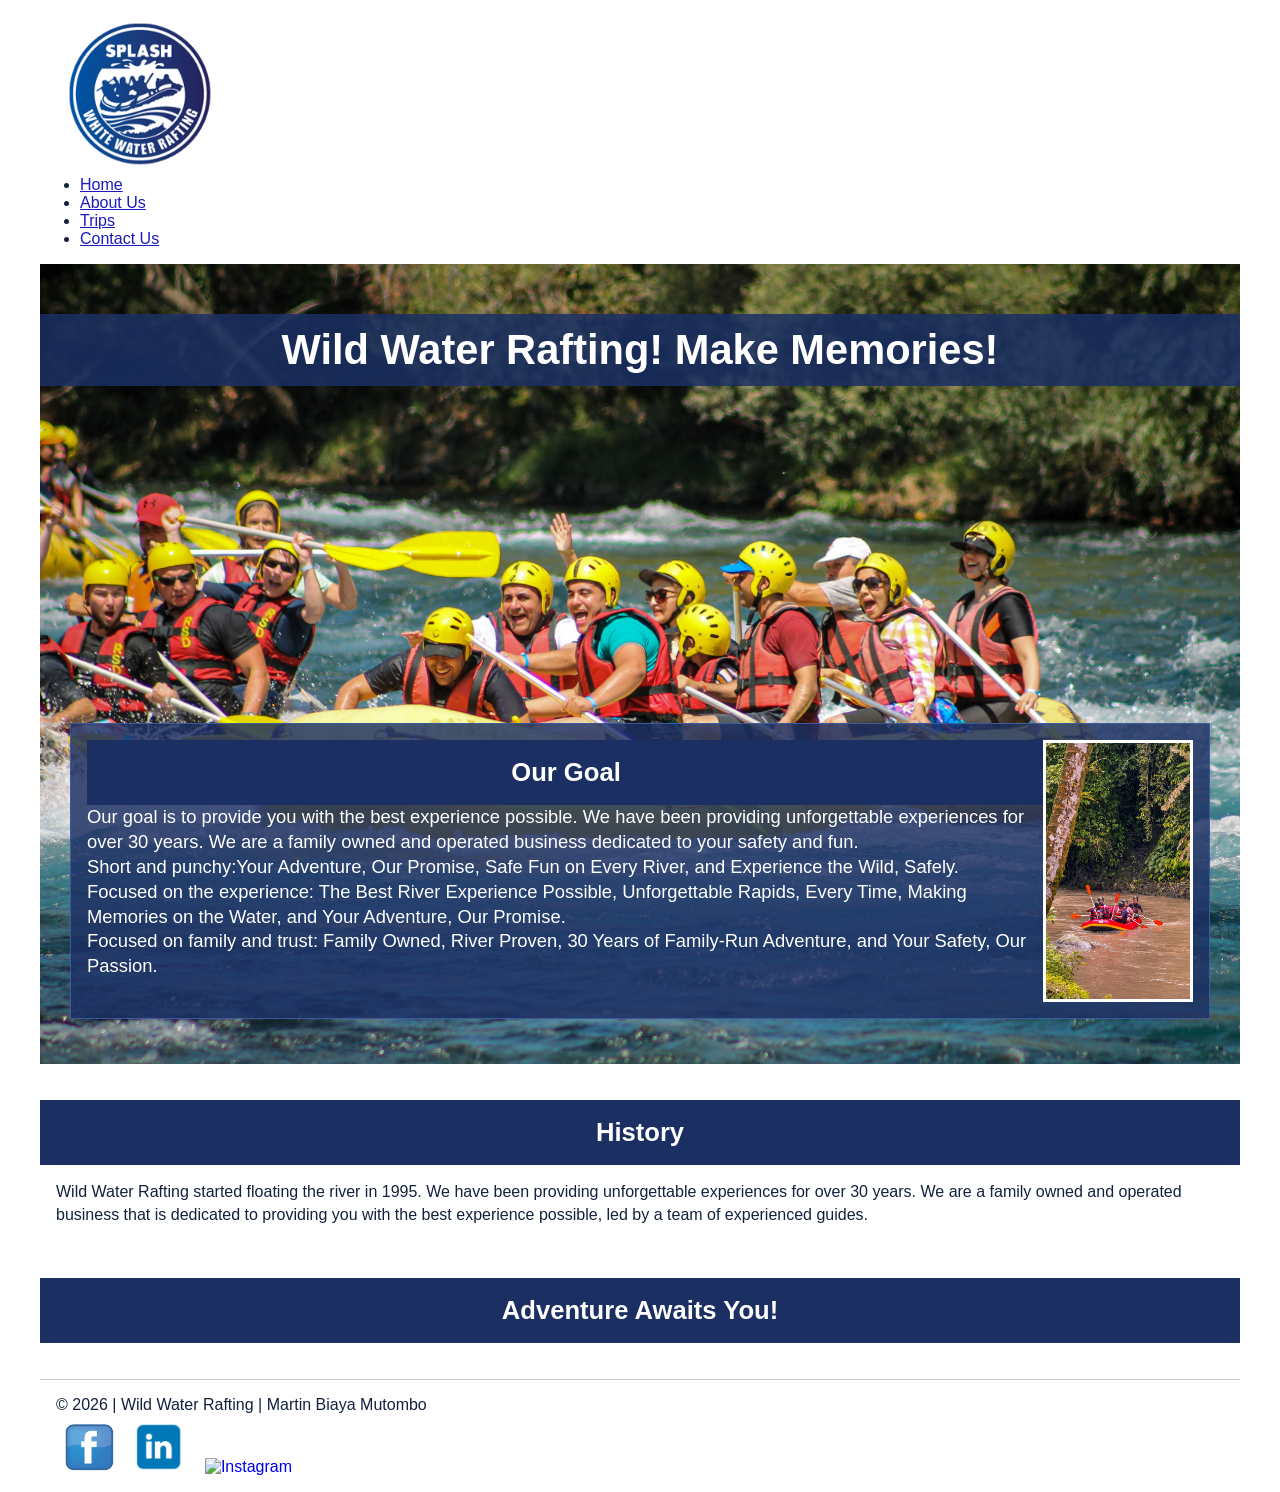
==== wwr/about.html @ 16546e91 "Update hero and happy images in About Us page for consistency" ====
<!DOCTYPE html>
<html lang="en">
<head>
  <meta charset="UTF-8">
  <meta name="viewport" content="width=device-width, initial-scale=1.0">
  <title>About Us | Wild Water Rafting</title>
  <meta name="description" content="Discover Wild Water Rafting: our story, our mission, and the thrilling river adventures that await you.">
  <meta name="author" content="Martin Biaya Mutombo">
  <link rel="stylesheet" href="styles/rafting.css">
</head>
<body>
  <header>
    <img src="images/logo.png" alt="Wild Water Rafting logo">
    <nav>
      <ul>
        <li><a href="index.html">Home</a></li>
        <li><a href="about.html">About Us</a></li>
        <li><a href="trips.html">Trips</a></li>
        <li><a href="contact.html">Contact Us</a></li>
      </ul>
    </nav>
  </header>

  <main>
    <div class="hero">
      <img src="images/hero.jpg" alt="Rafters paddling through white water rapids on a sunny day" width="125">
      <h1>Wild Water Rafting! Make Memories!</h1>
      <article>
        <img src="images/happy.jpg" alt="Smiling rafter after a trip" width="125">
        <h2>Our Goal</h2>
          <p>Our goal is to provide you with the best experience possible. We have been providing unforgettable experiences for over 30 years. We are a family owned and operated business dedicated to your safety and fun.</p>
          <p>Short and punchy:Your Adventure, Our Promise, Safe Fun on Every River, and Experience the Wild, Safely.</p>
          <p>Focused on the experience: The Best River Experience Possible, Unforgettable Rapids, Every Time, Making Memories on the Water, and Your Adventure, Our Promise.</p>
          <p>Focused on family and trust: Family Owned, River Proven, 30 Years of Family-Run Adventure, and Your Safety, Our Passion.</p>   
      </article>
    </div>

    <section>
      <h2>History</h2>
      <p>Wild Water Rafting started floating the river in 1995. We have been providing unforgettable experiences for over 30 years. We are a family owned and operated business that is dedicated to providing you with the best experience possible, led by a team of experienced guides.</p>
    </section>

    <section>
      <h2>Adventure Awaits You!</h2>
    </section>
  </main>

  <footer>
    <p>&copy; 2026 | Wild Water Rafting | Martin Biaya Mutombo</p>
    <nav class="socialmedia">
      <a href="https://www.facebook.com/"><img src="images/facebook.png" alt="Facebook"></a>
      <a href="https://www.linkedin.com/"><img src="images/linkedin.png" alt="LinkedIn"></a>
      <a href="https://www.instagram.com/"><img src="images/instagram.png" alt="Instagram"></a>
    </nav>
  </footer>
</body>
</html>
---- wwr/styles/rafting.css ----
:root {
  --primary-color: #1b2f63;   /* deep navy */
  --secondary-color: #3a5a9b; /* lighter navy */
  --accent1-color: #14213d;   /* near-black blue */
  --accent2-color: #ffffff;   /* white */
  --heading-font: "Arial Narrow", "Helvetica Neue", Arial, sans-serif;
  --body-font: Arial, Helvetica, sans-serif;
}

* {
  margin: 0;
  padding: 0;
  box-sizing: border-box;
}

body {
  font-family: var(--body-font);
  color: var(--accent1-color);
}

header, main, footer {
  max-width: 1200px;
  margin: 0 auto;
}

/* Header */
header img {
  display: block;
  width: 160px;
  height: auto;
  margin: 10px 0 6px 16px;
}

header nav ul {
  padding-left: 40px;
  margin-bottom: 16px;
}

header nav a {
  color: #1a1abf;
}

/* Hero with overlays */
.hero {
  position: relative;
}

.hero img {
  display: block;
  width: 100%;
  height: auto;
}

h1 {
  position: absolute;
  top: 50px;
  width: 100%;
  padding: 12px;
  text-align: center;
  font-family: var(--heading-font);
  font-size: 2.6rem;
  background-color: rgba(27, 47, 99, 0.85);
  color: var(--accent2-color);
}

.hero article {
  position: absolute;
  bottom: 45px;
  left: 30px;
  right: 30px;
  padding: 16px;
  overflow: auto;
  background-color: rgba(27, 47, 99, 0.82);
  border: 1px solid var(--secondary-color);
  color: var(--accent2-color);
}

.hero article p {
  font-size: 1.15rem;
  line-height: 1.35;
  max-width: 85%;
}

.hero article img {
  float: right;
  width: 150px;
  margin-left: 16px;
  border: 3px solid var(--accent2-color);
}

/* Sections */
section {
  margin-top: 36px;
}

h2 {
  padding: 18px;
  text-align: center;
  font-family: var(--heading-font);
  font-size: 1.6rem;
  background-color: var(--primary-color);
  color: var(--accent2-color);
}

section p {
  padding: 16px;
  line-height: 1.4;
}

/* Footer */
footer {
  margin-top: 36px;
  padding: 16px;
  border-top: 1px solid #ccc;
}

.socialmedia a {
  text-decoration: none;
}

.socialmedia img {
  width: 50px;
  height: 50px;
  margin: 8px 8px 0 8px;
}
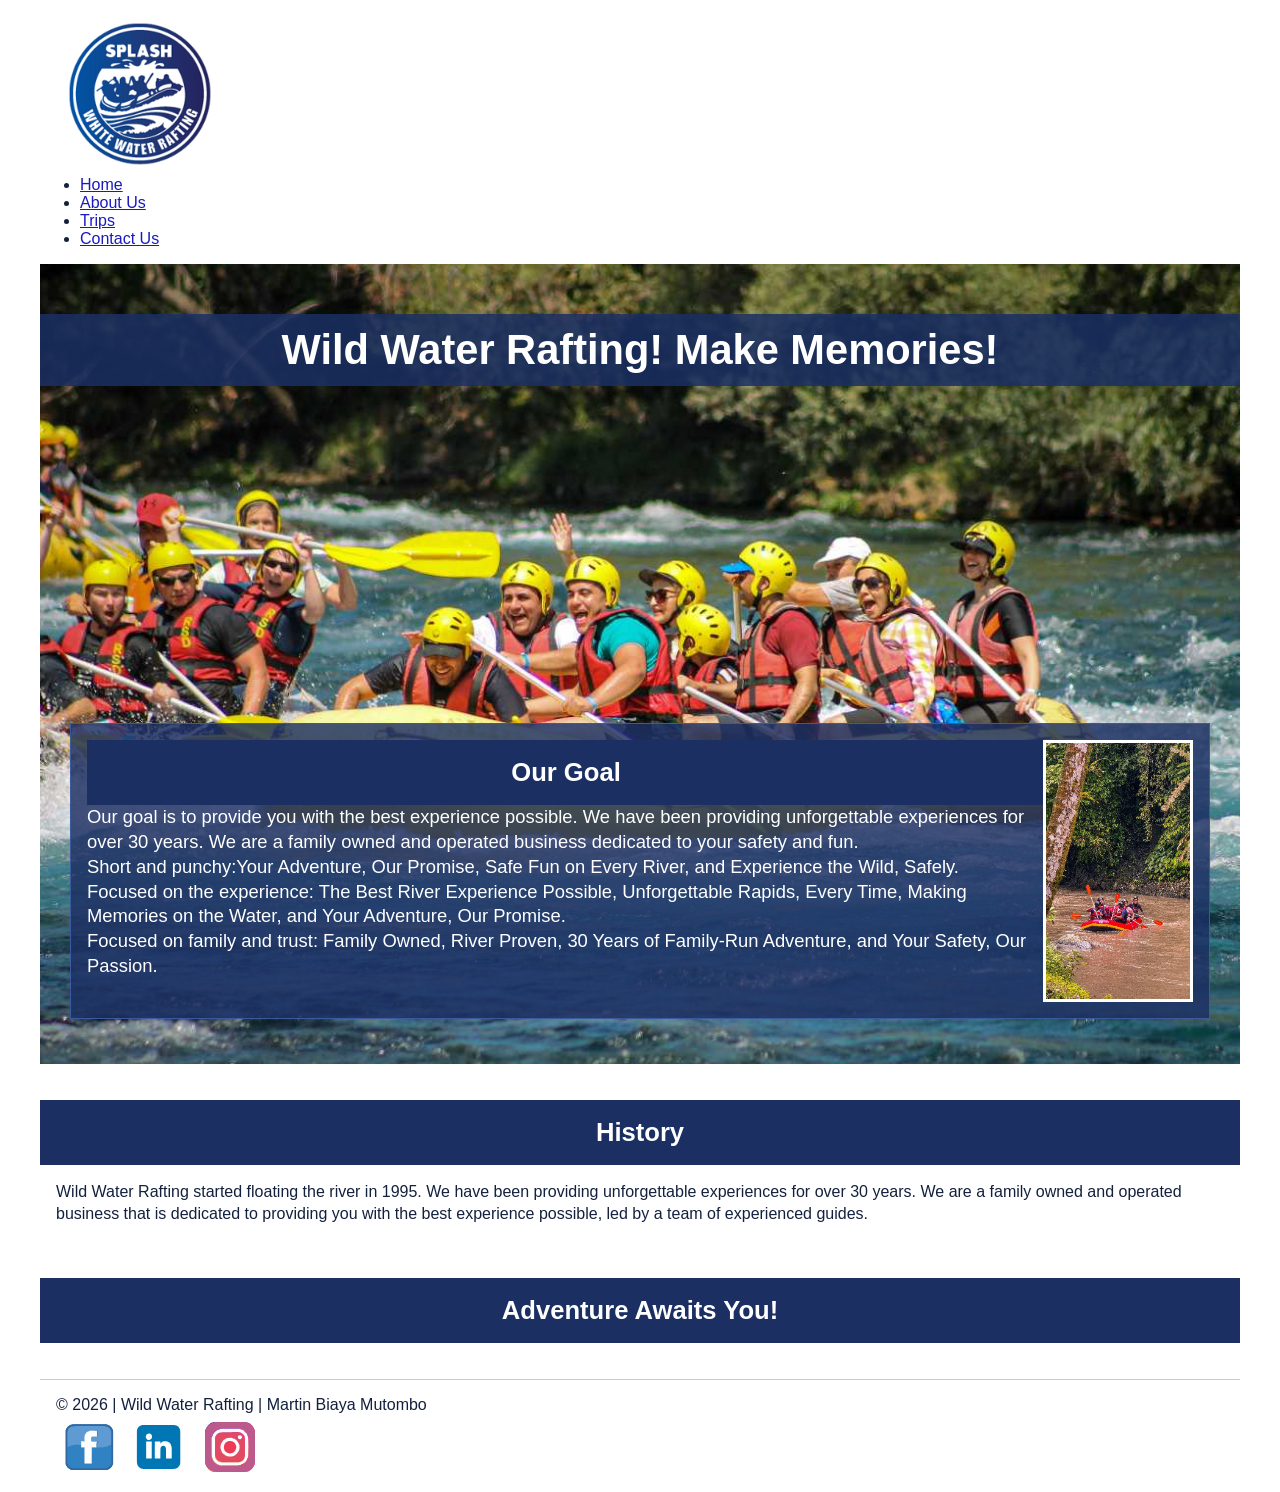
==== commit 52330f61: "Update social media icons to use SVG format for improved scalability" ====
--- a/wwr/about.html
+++ b/wwr/about.html
@@ -23,10 +23,10 @@
 
   <main>
     <div class="hero">
-      <img src="images/hero.jpg" alt="Rafters paddling through white water rapids on a sunny day" width="125">
+      <img src="images/hero.jpg" alt="Rafters paddling through white water rapids" width="1200" height="794">
       <h1>Wild Water Rafting! Make Memories!</h1>
       <article>
-        <img src="images/happy.jpg" alt="Smiling rafter after a trip" width="125">
+        <img src="images/happy.jpg" alt="Smiling rafter after a trip" width="1200" height="794">
         <h2>Our Goal</h2>
           <p>Our goal is to provide you with the best experience possible. We have been providing unforgettable experiences for over 30 years. We are a family owned and operated business dedicated to your safety and fun.</p>
           <p>Short and punchy:Your Adventure, Our Promise, Safe Fun on Every River, and Experience the Wild, Safely.</p>
@@ -48,9 +48,9 @@
   <footer>
     <p>&copy; 2026 | Wild Water Rafting | Martin Biaya Mutombo</p>
     <nav class="socialmedia">
-      <a href="https://www.facebook.com/"><img src="images/facebook.png" alt="Facebook"></a>
-      <a href="https://www.linkedin.com/"><img src="images/linkedin.png" alt="LinkedIn"></a>
-      <a href="https://www.instagram.com/"><img src="images/instagram.png" alt="Instagram"></a>
+      <a href="https://www.facebook.com/"><img src="images/facebook.svg" alt="Facebook"></a>
+      <a href="https://www.linkedin.com/"><img src="images/linkedin.svg" alt="LinkedIn"></a>
+      <a href="https://www.instagram.com/"><img src="images/instagram.svg" alt="Instagram"></a>
     </nav>
   </footer>
 </body>
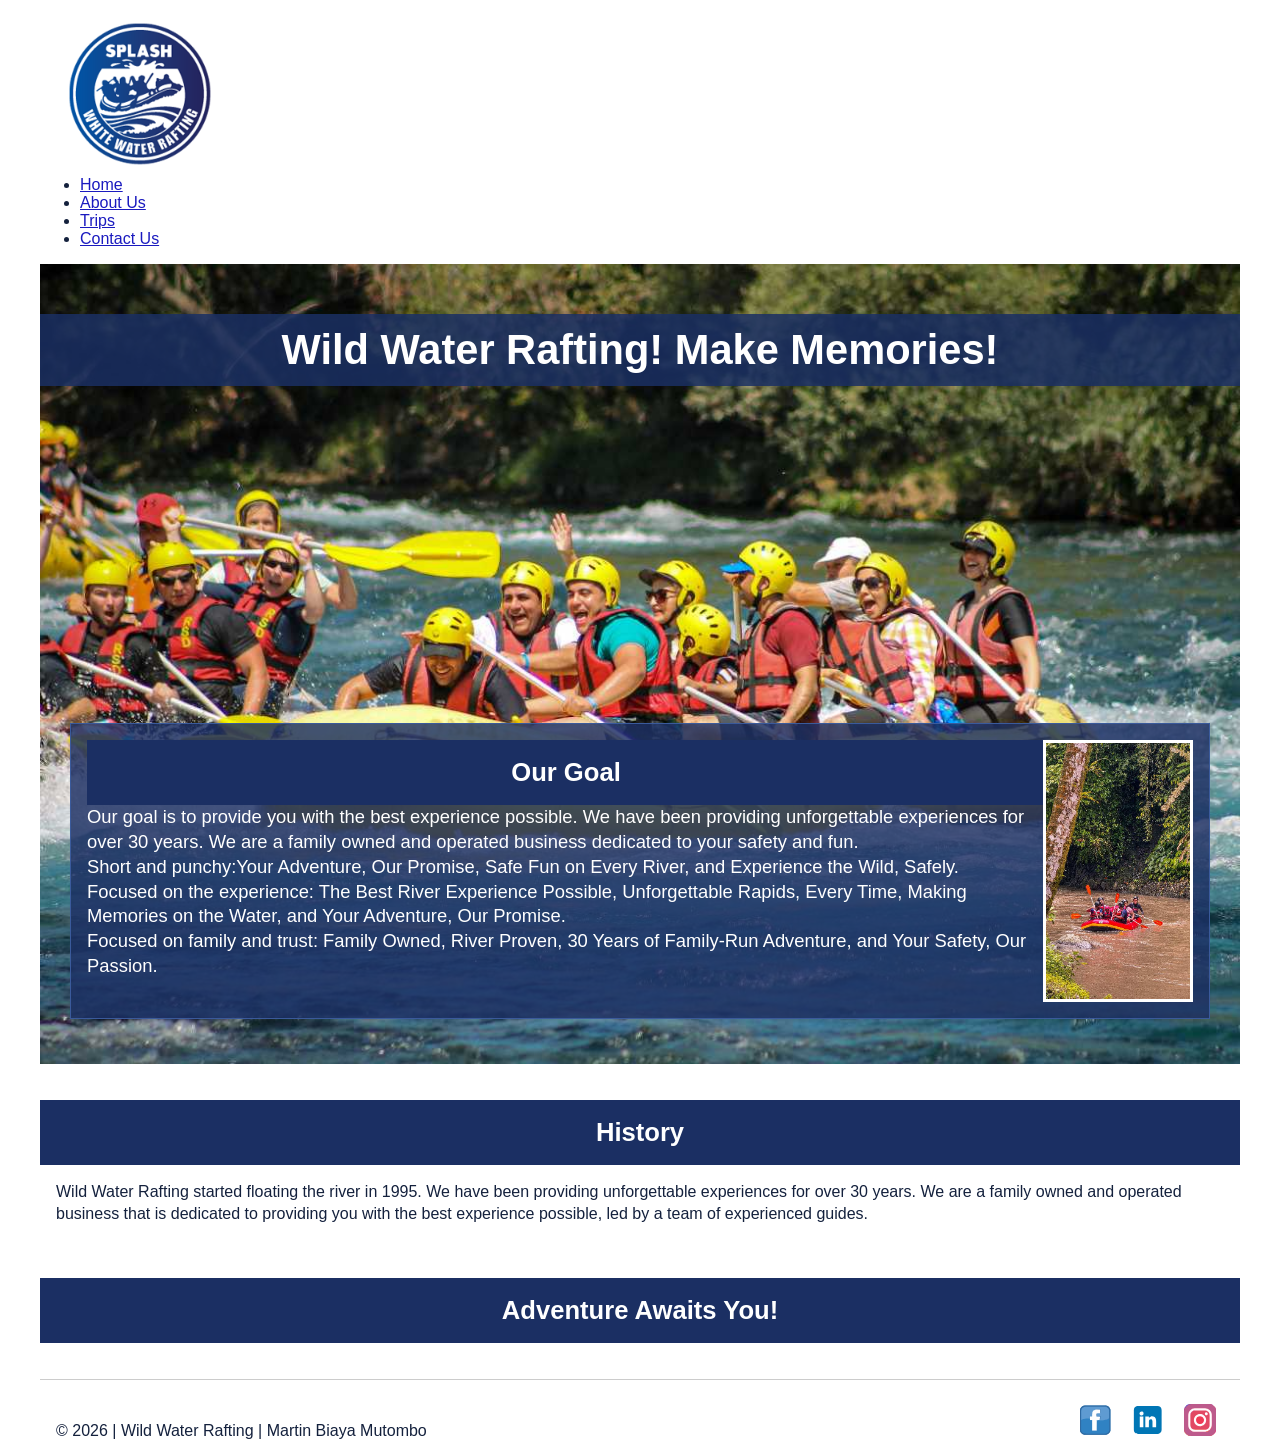
==== commit ca0ce11c: "Update "Our Goal" section for clarity and emphasis on safety and experience" ====
--- a/wwr/about.html
+++ b/wwr/about.html
@@ -27,7 +27,7 @@
       <h1>Wild Water Rafting! Make Memories!</h1>
       <article>
         <img src="images/happy.jpg" alt="Smiling rafter after a trip" width="1200" height="794">
-        <h2>Our Goal</h2>
+          <h2>Our Goal</h2>
           <p>Our goal is to provide you with the best experience possible. We have been providing unforgettable experiences for over 30 years. We are a family owned and operated business dedicated to your safety and fun.</p>
           <p>Short and punchy:Your Adventure, Our Promise, Safe Fun on Every River, and Experience the Wild, Safely.</p>
           <p>Focused on the experience: The Best River Experience Possible, Unforgettable Rapids, Every Time, Making Memories on the Water, and Your Adventure, Our Promise.</p>
--- a/wwr/styles/rafting.css
+++ b/wwr/styles/rafting.css
@@ -114,12 +114,18 @@
   border-top: 1px solid #ccc;
 }
 
+footer {
+  display: flex;
+  justify-content: space-between;  /* copyright left, icons right */
+  align-items: flex-end;           /* icons sit at the bottom */
+}
+
 .socialmedia a {
   text-decoration: none;
 }
 
 .socialmedia img {
-  width: 50px;
-  height: 50px;
+  width: 32px;
+  height: 32px;
   margin: 8px 8px 0 8px;
 }
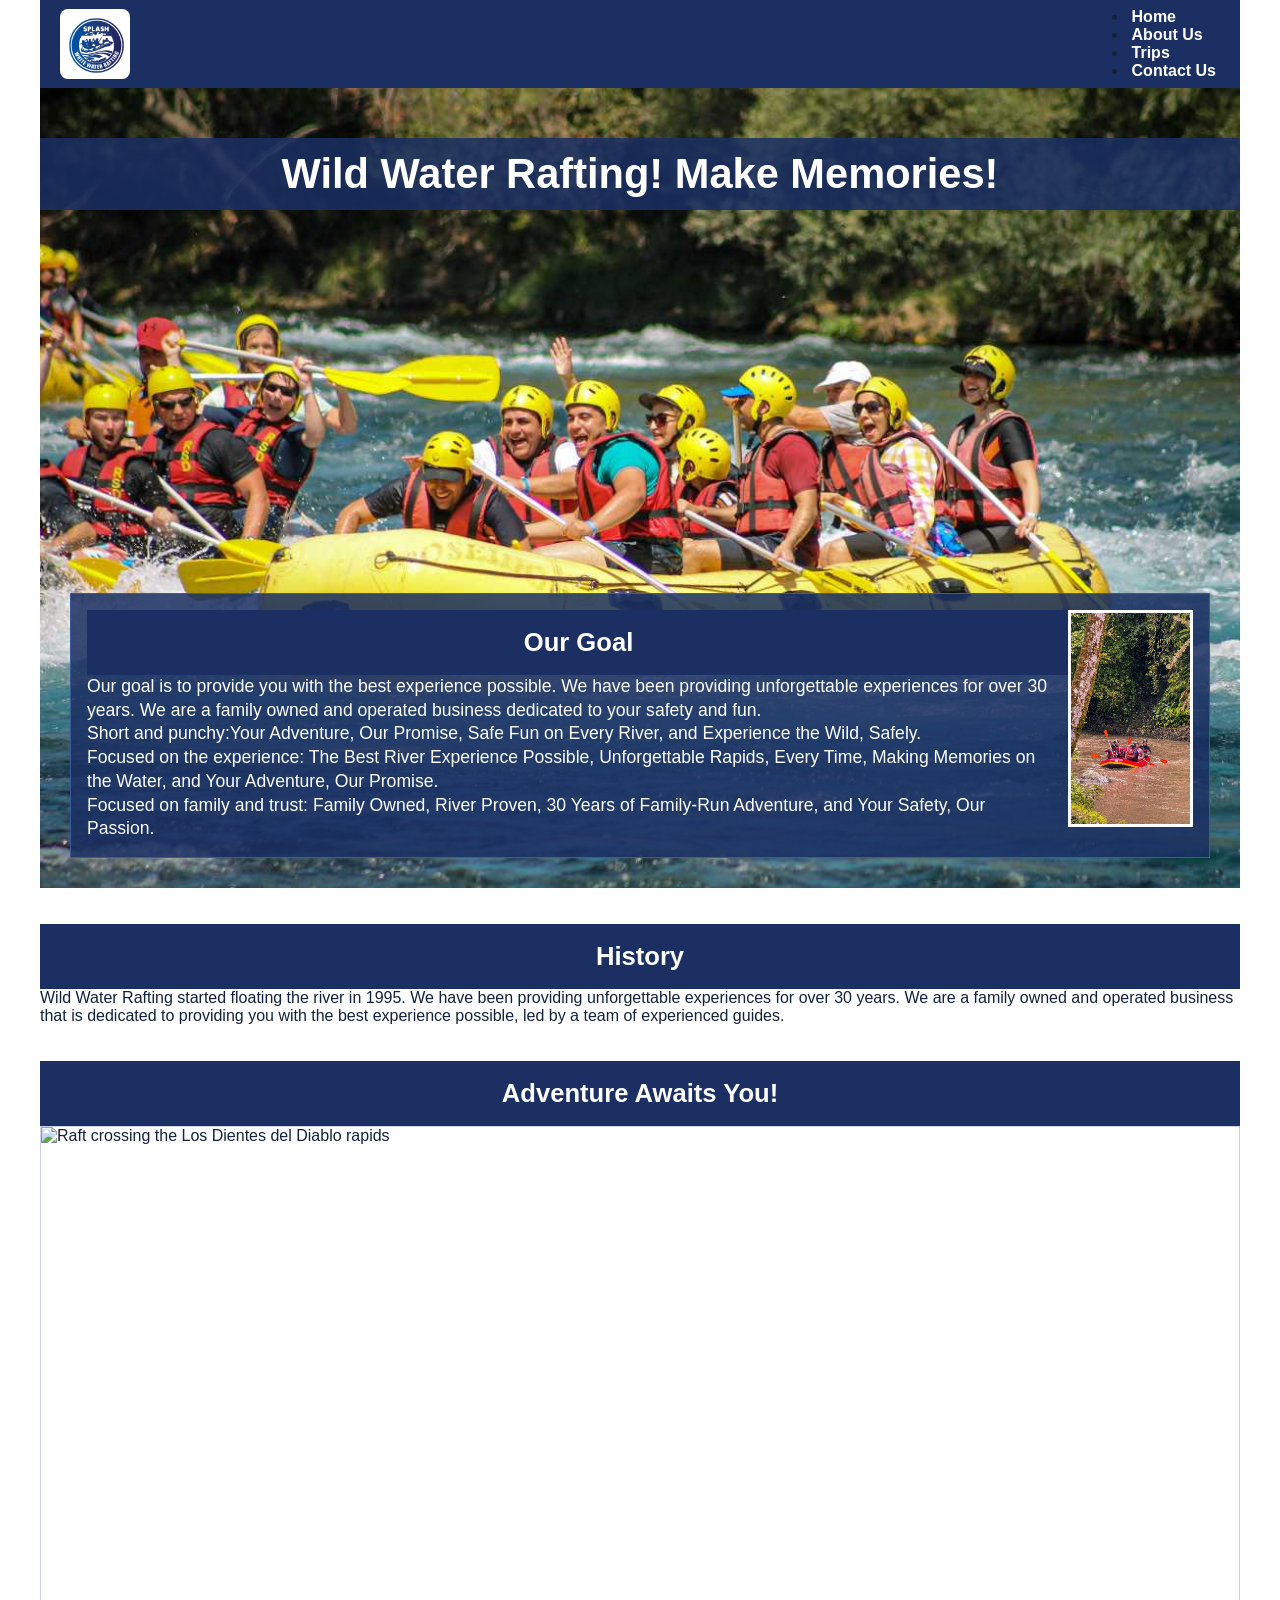
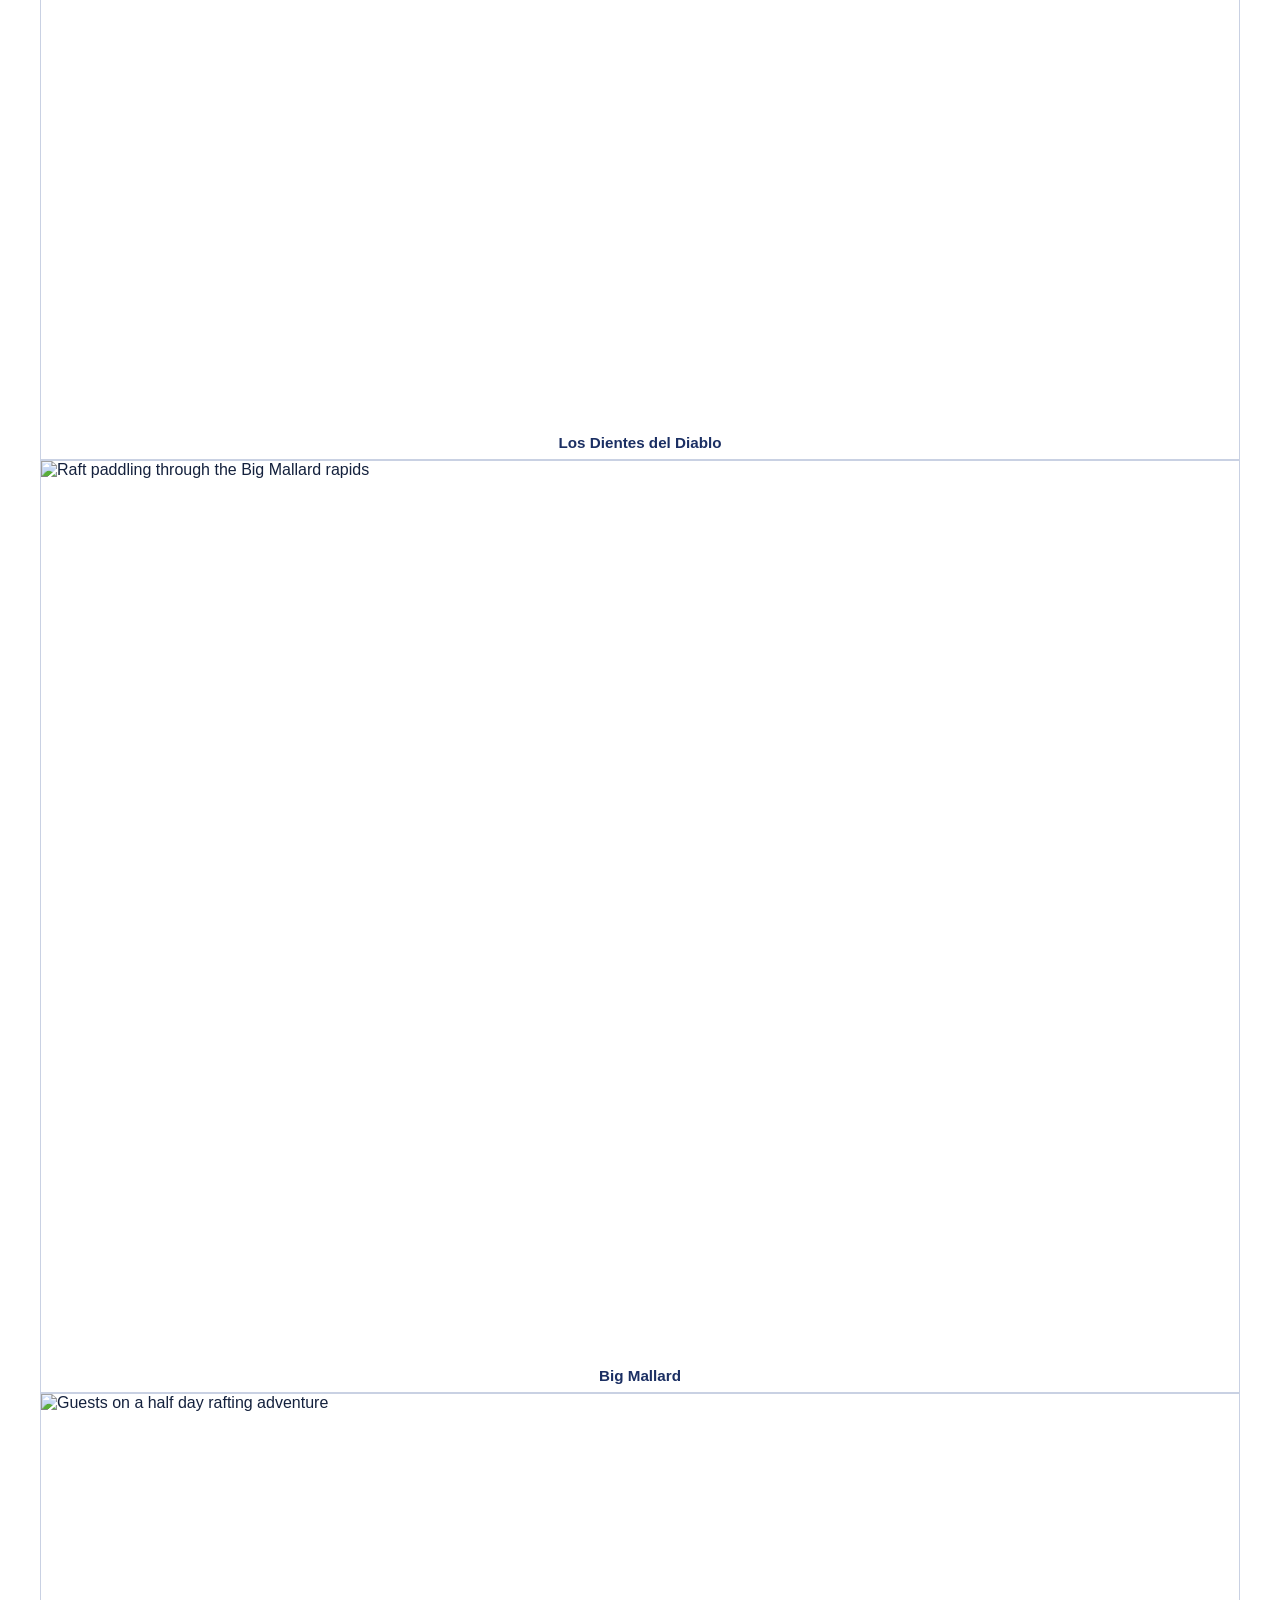
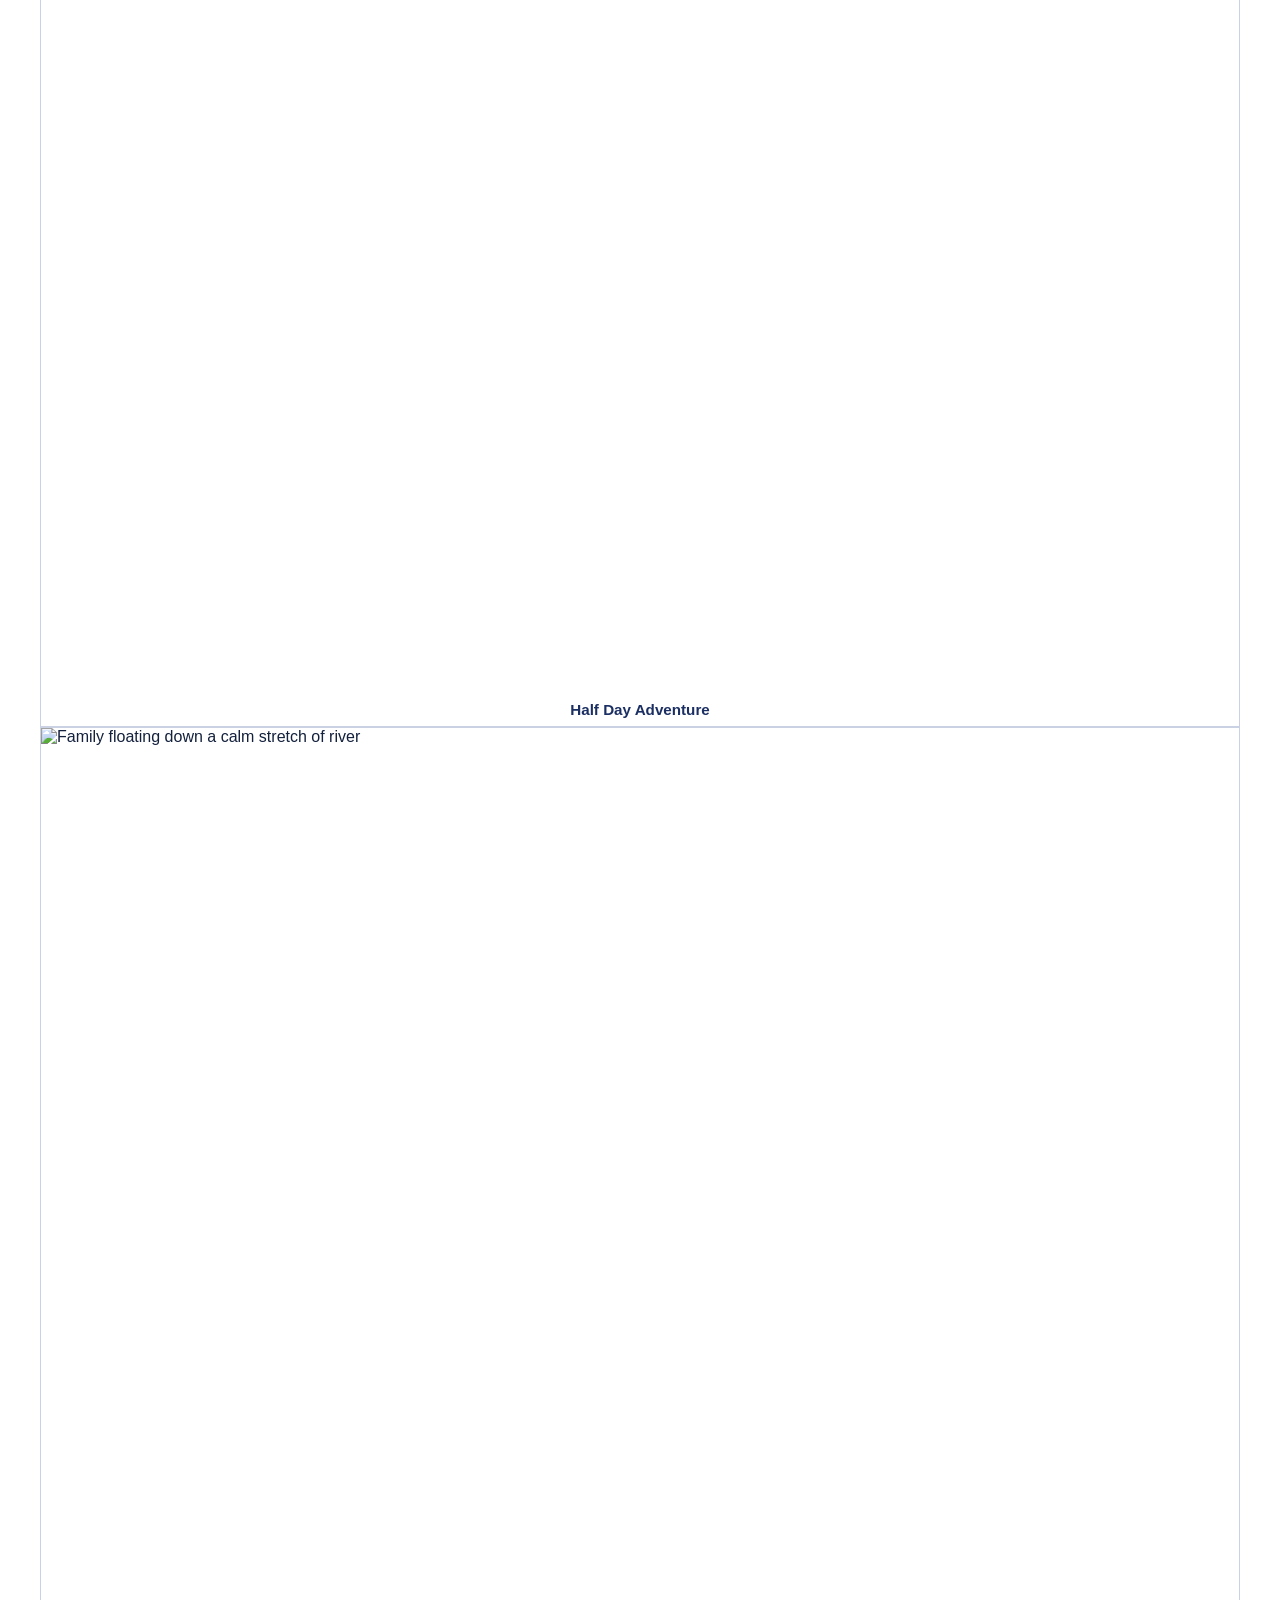
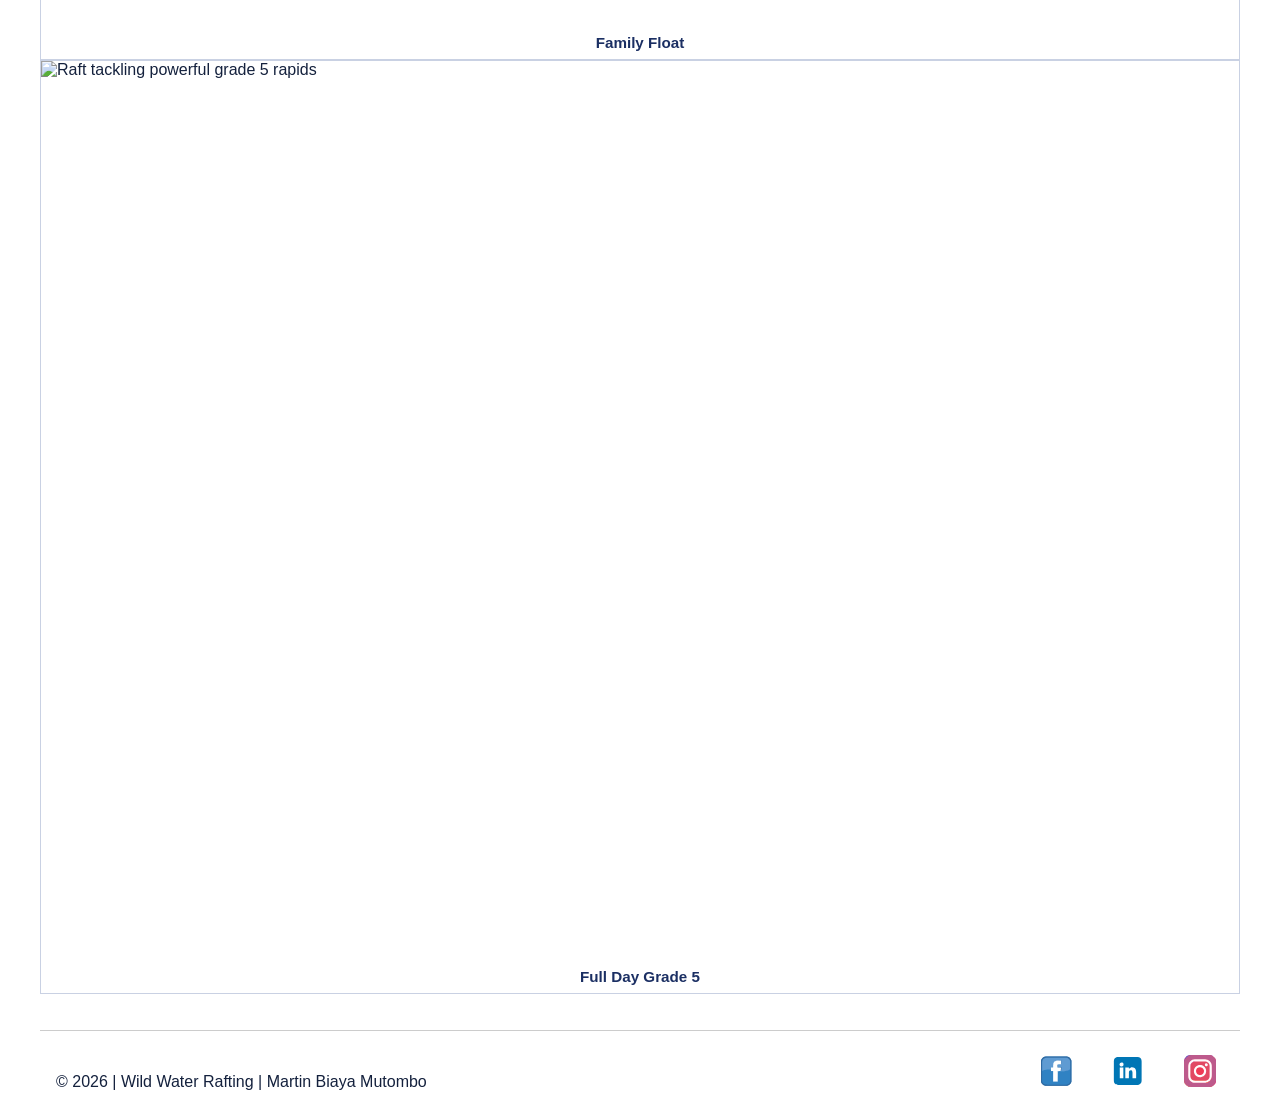
==== commit c21b4118: "Add adventure images with captions to enhance the "Adventure Awaits You!" section" ====
--- a/wwr/about.html
+++ b/wwr/about.html
@@ -42,6 +42,26 @@
 
     <section>
       <h2>Adventure Awaits You!</h2>
+      <figure>
+        <img src="images/adventure1.jpg" alt="Raft crossing the Los Dientes del Diablo rapids">
+        <figcaption>Los Dientes del Diablo</figcaption>
+      </figure>
+      <figure>
+        <img src="images/adventure2.jpg" alt="Raft paddling through the Big Mallard rapids">
+        <figcaption>Big Mallard</figcaption>
+      </figure>
+      <figure>
+        <img src="images/adventure3.jpg" alt="Guests on a half day rafting adventure">
+        <figcaption>Half Day Adventure</figcaption>
+      </figure>
+      <figure>
+        <img src="images/adventure4.jpg" alt="Family floating down a calm stretch of river">
+        <figcaption>Family Float</figcaption>
+      </figure>
+      <figure>
+        <img src="images/adventure5.jpg" alt="Raft tackling powerful grade 5 rapids">
+        <figcaption>Full Day Grade 5</figcaption>
+      </figure>
     </section>
   </main>
 
--- a/wwr/styles/rafting.css
+++ b/wwr/styles/rafting.css
@@ -3,6 +3,7 @@
   --secondary-color: #3a5a9b; /* lighter navy */
   --accent1-color: #14213d;   /* near-black blue */
   --accent2-color: #ffffff;   /* white */
+  --highlight-color: #e9c46a; /* golden yellow */
   --heading-font: "Arial Narrow", "Helvetica Neue", Arial, sans-serif;
   --body-font: Arial, Helvetica, sans-serif;
 }
@@ -23,21 +24,42 @@
   margin: 0 auto;
 }
 
-/* Header */
+/* Header: grid for logo + nav, flex inside the nav */
+header {
+  display: grid;
+  grid-template-columns: auto 1fr;
+  align-items: center;
+  gap: 16px;
+  padding: 8px 20px;
+  background-color: var(--primary-color);
+}
+
 header img {
   display: block;
-  width: 160px;
-  height: auto;
-  margin: 10px 0 6px 16px;
+  height: 70px;
+  width: auto;
+  background-color: var(--accent2-color);
+  border-radius: 8px;
+  padding: 4px;
 }
 
-header nav ul {
-  padding-left: 40px;
-  margin-bottom: 16px;
+nav {
+  display: flex;
+  justify-content: flex-end;
+  gap: 8px 24px;
 }
 
 header nav a {
-  color: #1a1abf;
+  color: var(--accent2-color);
+  text-decoration: none;
+  font-weight: bold;
+  padding: 8px 4px;
+  border-bottom: 3px solid transparent;
+}
+
+header nav a:hover,
+header nav a:focus-visible {
+  border-bottom-color: var(--highlight-color);
 }
 
 /* Hero with overlays */
@@ -65,25 +87,24 @@
 
 .hero article {
   position: absolute;
-  bottom: 45px;
+  bottom: 30px;
   left: 30px;
   right: 30px;
   padding: 16px;
   overflow: auto;
-  background-color: rgba(27, 47, 99, 0.82);
+  background-color: rgba(27, 47, 99, 0.85);
   border: 1px solid var(--secondary-color);
   color: var(--accent2-color);
 }
 
 .hero article p {
-  font-size: 1.15rem;
+  font-size: 1.1rem;
   line-height: 1.35;
-  max-width: 85%;
 }
 
 .hero article img {
   float: right;
-  width: 150px;
+  width: 125px;
   margin-left: 16px;
   border: 3px solid var(--accent2-color);
 }
@@ -102,9 +123,42 @@
   color: var(--accent2-color);
 }
 
-section p {
+/* History: heading bar, then text in two columns */
+.history p {
   padding: 16px;
-  line-height: 1.4;
+  line-height: 1.5;
+  column-count: 2;
+  column-gap: 32px;
+}
+
+/* Adventure: five figures across the section (grid) */
+.adventure {
+  display: grid;
+  grid-template-columns: repeat(5, 1fr);
+  gap: 12px;
+}
+
+.adventure h2 {
+  grid-column: 1 / -1;
+}
+
+figure {
+  border: 1px solid #c9d1e3;
+}
+
+figure img {
+  display: block;
+  width: 100%;
+  aspect-ratio: 4 / 3;
+  object-fit: cover;
+}
+
+figcaption {
+  padding: 8px;
+  text-align: center;
+  font-weight: bold;
+  font-size: 0.95rem;
+  color: var(--primary-color);
 }
 
 /* Footer */
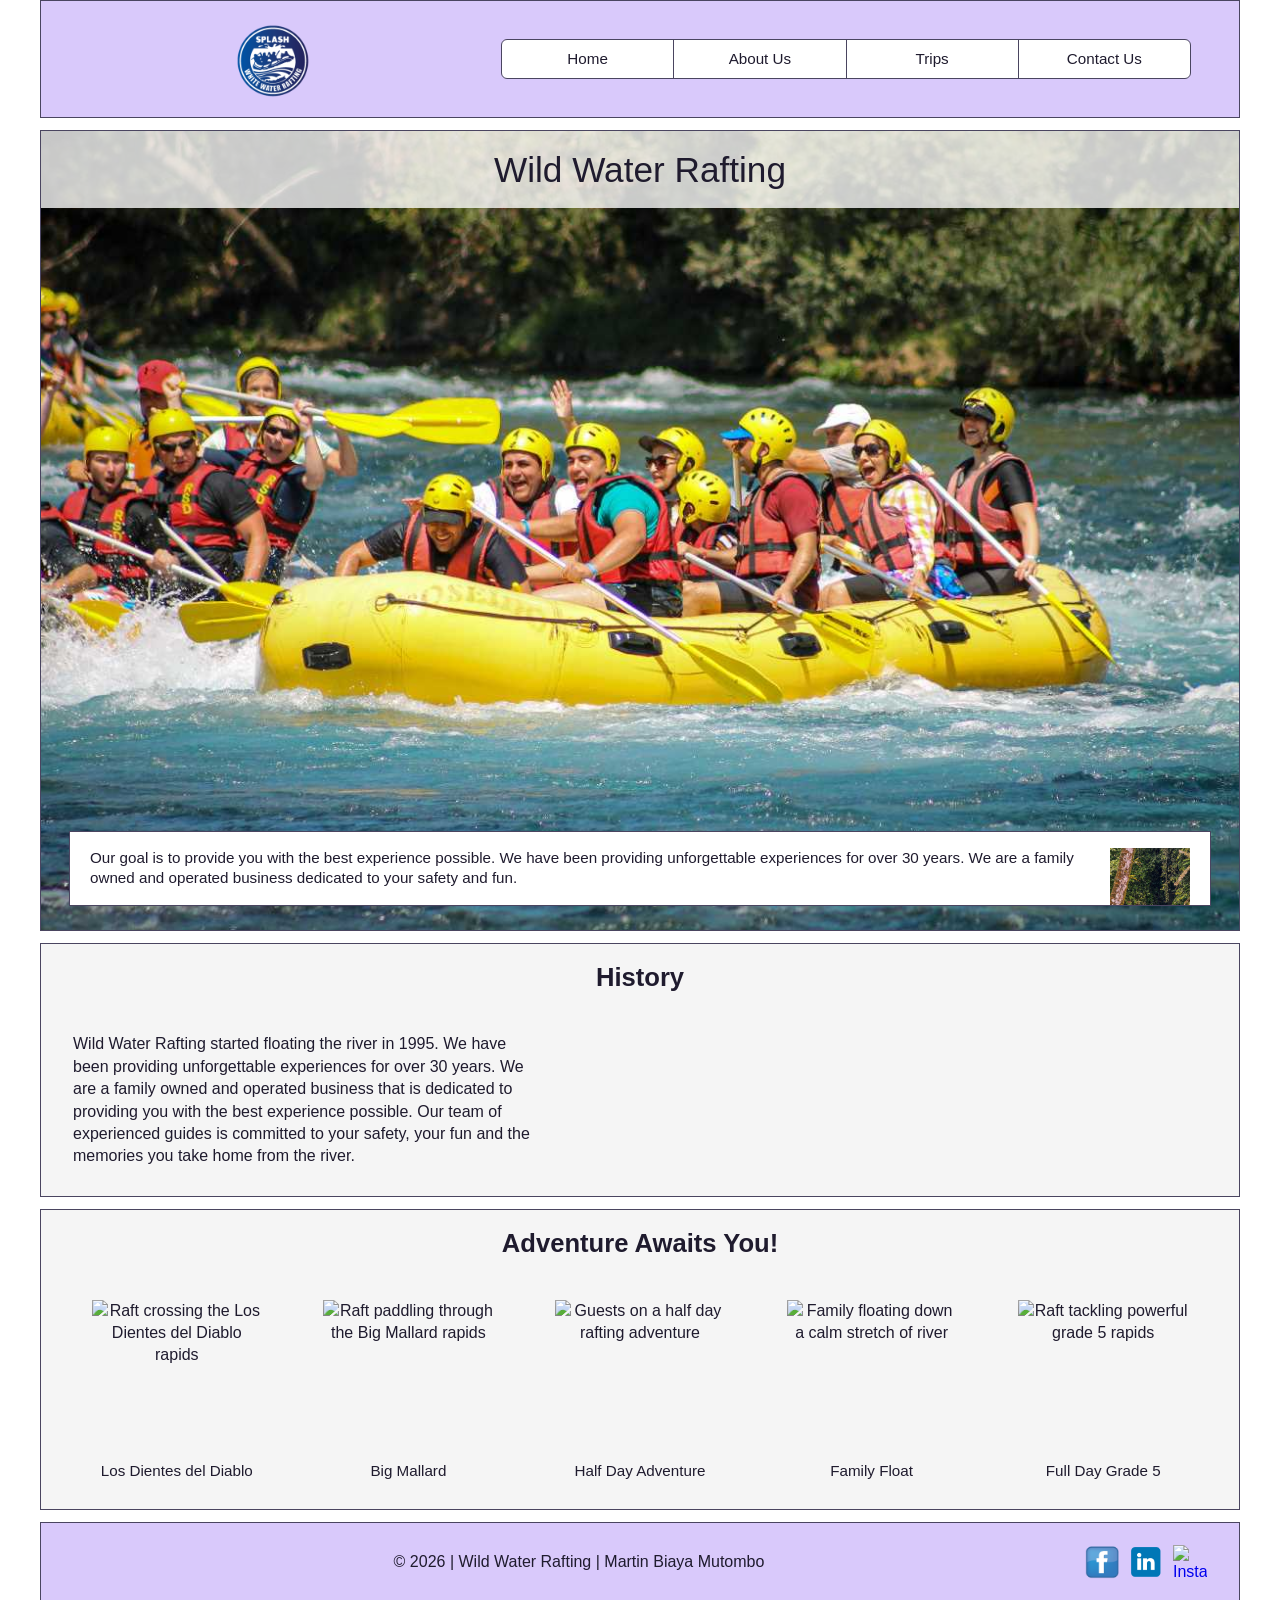
==== commit 66d72fc0: "Refactor About Us page for improved structure and clarity, including navigation updates and enhanced" ====
--- a/wwr/about.html
+++ b/wwr/about.html
@@ -12,35 +12,29 @@
   <header>
     <img src="images/logo.png" alt="Wild Water Rafting logo">
     <nav>
-      <ul>
-        <li><a href="index.html">Home</a></li>
-        <li><a href="about.html">About Us</a></li>
-        <li><a href="trips.html">Trips</a></li>
-        <li><a href="contact.html">Contact Us</a></li>
-      </ul>
+      <a href="index.html">Home</a>
+      <a href="about.html">About Us</a>
+      <a href="trips.html">Trips</a>
+      <a href="contact.html">Contact Us</a>
     </nav>
   </header>
 
   <main>
     <div class="hero">
-      <img src="images/hero.jpg" alt="Rafters paddling through white water rapids" width="1200" height="794">
-      <h1>Wild Water Rafting! Make Memories!</h1>
+      <img src="images/hero.jpg" alt="Rafters paddling through white water rapids">
+      <h1>Wild Water Rafting</h1>
       <article>
-        <img src="images/happy.jpg" alt="Smiling rafter after a trip" width="1200" height="794">
-          <h2>Our Goal</h2>
-          <p>Our goal is to provide you with the best experience possible. We have been providing unforgettable experiences for over 30 years. We are a family owned and operated business dedicated to your safety and fun.</p>
-          <p>Short and punchy:Your Adventure, Our Promise, Safe Fun on Every River, and Experience the Wild, Safely.</p>
-          <p>Focused on the experience: The Best River Experience Possible, Unforgettable Rapids, Every Time, Making Memories on the Water, and Your Adventure, Our Promise.</p>
-          <p>Focused on family and trust: Family Owned, River Proven, 30 Years of Family-Run Adventure, and Your Safety, Our Passion.</p>   
+        <img src="images/happy.jpg" alt="Smiling rafter after a trip">
+        <p>Our goal is to provide you with the best experience possible. We have been providing unforgettable experiences for over 30 years. We are a family owned and operated business dedicated to your safety and fun.</p>
       </article>
     </div>
 
-    <section>
+    <section class="history">
       <h2>History</h2>
-      <p>Wild Water Rafting started floating the river in 1995. We have been providing unforgettable experiences for over 30 years. We are a family owned and operated business that is dedicated to providing you with the best experience possible, led by a team of experienced guides.</p>
+      <p>Wild Water Rafting started floating the river in 1995. We have been providing unforgettable experiences for over 30 years. We are a family owned and operated business that is dedicated to providing you with the best experience possible. Our team of experienced guides is committed to your safety, your fun and the memories you take home from the river.</p>
     </section>
 
-    <section>
+    <section class="adventure">
       <h2>Adventure Awaits You!</h2>
       <figure>
         <img src="images/adventure1.jpg" alt="Raft crossing the Los Dientes del Diablo rapids">
@@ -68,9 +62,9 @@
   <footer>
     <p>&copy; 2026 | Wild Water Rafting | Martin Biaya Mutombo</p>
     <nav class="socialmedia">
-      <a href="https://www.facebook.com/"><img src="images/facebook.svg" alt="Facebook"></a>
-      <a href="https://www.linkedin.com/"><img src="images/linkedin.svg" alt="LinkedIn"></a>
-      <a href="https://www.instagram.com/"><img src="images/instagram.svg" alt="Instagram"></a>
+      <a href="https://www.facebook.com/"><img src="images/facebook.png" alt="Facebook"></a>
+      <a href="https://www.linkedin.com/"><img src="images/linkedin.png" alt="LinkedIn"></a>
+      <a href="https://www.instagram.com/"><img src="images/instagram.png" alt="Instagram"></a>
     </nav>
   </footer>
 </body>
--- a/wwr/styles/rafting.css
+++ b/wwr/styles/rafting.css
@@ -1,9 +1,9 @@
 :root {
-  --primary-color: #1b2f63;   /* deep navy */
-  --secondary-color: #3a5a9b; /* lighter navy */
-  --accent1-color: #14213d;   /* near-black blue */
+  --primary-color: #d9c9fb;   /* lavender (header and footer) */
+  --secondary-color: #f5f5f5; /* light gray (content boxes) */
+  --accent1-color: #1f1b2e;   /* near-black text */
   --accent2-color: #ffffff;   /* white */
-  --highlight-color: #e9c46a; /* golden yellow */
+  --line-color: #4a4560;      /* box outlines */
   --heading-font: "Arial Narrow", "Helvetica Neue", Arial, sans-serif;
   --body-font: Arial, Helvetica, sans-serif;
 }
@@ -17,6 +17,7 @@
 body {
   font-family: var(--body-font);
   color: var(--accent1-color);
+  line-height: 1.4;
 }
 
 header, main, footer {
@@ -24,47 +25,58 @@
   margin: 0 auto;
 }
 
-/* Header: grid for logo + nav, flex inside the nav */
+/* ---------- Header: grid (logo + nav), flex inside nav ---------- */
 header {
   display: grid;
-  grid-template-columns: auto 1fr;
+  grid-template-columns: 1fr 1.5fr;
   align-items: center;
-  gap: 16px;
-  padding: 8px 20px;
+  padding: 18px 48px 18px 0;
   background-color: var(--primary-color);
+  border: 1px solid var(--line-color);
 }
 
 header img {
-  display: block;
-  height: 70px;
+  justify-self: center;
+  display: block;
+  height: 80px;
   width: auto;
-  background-color: var(--accent2-color);
-  border-radius: 8px;
-  padding: 4px;
 }
 
 nav {
   display: flex;
-  justify-content: flex-end;
-  gap: 8px 24px;
+}
+
+header nav {
+  background-color: var(--accent2-color);
+  border: 1px solid var(--line-color);
+  border-radius: 6px;
+  overflow: hidden;
 }
 
 header nav a {
-  color: var(--accent2-color);
+  flex: 1;
+  padding: 8px 4px;
+  text-align: center;
+  font-size: 0.95rem;
+  color: var(--accent1-color);
   text-decoration: none;
-  font-weight: bold;
-  padding: 8px 4px;
-  border-bottom: 3px solid transparent;
+  border-left: 1px solid var(--line-color);
+}
+
+header nav a:first-child {
+  border-left: 0;
 }
 
 header nav a:hover,
 header nav a:focus-visible {
-  border-bottom-color: var(--highlight-color);
-}
-
-/* Hero with overlays */
+  background-color: var(--primary-color);
+}
+
+/* ---------- Hero: title on top, white box with text + small image ---------- */
 .hero {
   position: relative;
+  margin-top: 12px;
+  border: 1px solid var(--line-color);
 }
 
 .hero img {
@@ -75,103 +87,115 @@
 
 h1 {
   position: absolute;
-  top: 50px;
-  width: 100%;
-  padding: 12px;
+  top: 0;
+  width: 100%;
+  padding: 14px;
   text-align: center;
   font-family: var(--heading-font);
-  font-size: 2.6rem;
-  background-color: rgba(27, 47, 99, 0.85);
-  color: var(--accent2-color);
+  font-size: 2.2rem;
+  font-weight: normal;
+  background-color: rgba(255, 255, 255, 0.78);
+  color: var(--accent1-color);
 }
 
 .hero article {
   position: absolute;
-  bottom: 30px;
-  left: 30px;
-  right: 30px;
-  padding: 16px;
-  overflow: auto;
-  background-color: rgba(27, 47, 99, 0.85);
-  border: 1px solid var(--secondary-color);
-  color: var(--accent2-color);
+  bottom: 24px;
+  left: 28px;
+  right: 28px;
+  padding: 16px 20px;
+  overflow: hidden;
+  background-color: var(--accent2-color);
+  border: 1px solid var(--line-color);
 }
 
 .hero article p {
-  font-size: 1.1rem;
+  font-size: 0.95rem;
   line-height: 1.35;
+  margin-right: 110px;
 }
 
 .hero article img {
-  float: right;
-  width: 125px;
-  margin-left: 16px;
-  border: 3px solid var(--accent2-color);
-}
-
-/* Sections */
+  position: absolute;
+  top: 16px;
+  right: 20px;
+  width: 80px;
+  height: auto;
+}
+
+/* ---------- Content boxes ---------- */
 section {
-  margin-top: 36px;
+  margin-top: 12px;
+  padding: 16px 32px 28px;
+  background-color: var(--secondary-color);
+  border: 1px solid var(--line-color);
 }
 
 h2 {
-  padding: 18px;
+  grid-column: 1 / -1;
+  margin-bottom: 14px;
   text-align: center;
   font-family: var(--heading-font);
   font-size: 1.6rem;
-  background-color: var(--primary-color);
-  color: var(--accent2-color);
-}
-
-/* History: heading bar, then text in two columns */
-.history p {
-  padding: 16px;
-  line-height: 1.5;
-  column-count: 2;
-  column-gap: 32px;
-}
-
-/* Adventure: five figures across the section (grid) */
+  color: var(--accent1-color);
+}
+
+/* History: text | image | text */
+.history {
+  display: grid;
+  grid-template-columns: 1fr 160px 1fr;
+  gap: 24px;
+  align-items: center;
+}
+
+.history img {
+  display: block;
+  width: 100%;
+  height: auto;
+}
+
+/* Adventure: five figures across */
 .adventure {
   display: grid;
   grid-template-columns: repeat(5, 1fr);
-  gap: 12px;
-}
-
-.adventure h2 {
-  grid-column: 1 / -1;
+  gap: 24px;
 }
 
 figure {
-  border: 1px solid #c9d1e3;
+  text-align: center;
 }
 
 figure img {
   display: block;
   width: 100%;
-  aspect-ratio: 4 / 3;
+  max-width: 170px;
+  aspect-ratio: 1.1 / 1;
   object-fit: cover;
+  margin: 0 auto 6px;
 }
 
 figcaption {
-  padding: 8px;
-  text-align: center;
-  font-weight: bold;
   font-size: 0.95rem;
-  color: var(--primary-color);
-}
-
-/* Footer */
-footer {
-  margin-top: 36px;
-  padding: 16px;
-  border-top: 1px solid #ccc;
-}
-
+}
+
+/* ---------- Footer: text centered, icons right ---------- */
 footer {
   display: flex;
-  justify-content: space-between;  /* copyright left, icons right */
-  align-items: flex-end;           /* icons sit at the bottom */
+  align-items: center;
+  margin-top: 12px;
+  padding: 22px 32px;
+  background-color: var(--primary-color);
+  border: 1px solid var(--line-color);
+}
+
+footer p {
+  flex: 1;
+  text-align: center;
+}
+
+.socialmedia {
+  display: flex;
+  gap: 10px;
 }
 
 .socialmedia a {
@@ -179,7 +203,48 @@
 }
 
 .socialmedia img {
-  width: 32px;
-  height: 32px;
-  margin: 8px 8px 0 8px;
-}
+  display: block;
+  width: 34px;
+  height: 34px;
+}
+
+/* ---------- Smaller screens ---------- */
+@media (max-width: 800px) {
+  header {
+    grid-template-columns: 1fr;
+    gap: 12px;
+    padding: 16px;
+  }
+  header nav a {
+    padding: 8px 2px;
+    font-size: 0.85rem;
+  }
+  h1 {
+    position: static;
+    font-size: 1.6rem;
+  }
+  .hero article {
+    position: relative;
+    bottom: auto;
+    left: auto;
+    right: auto;
+    margin: 0;
+  }
+  .hero article p {
+    margin-right: 96px;
+  }
+  .history {
+    grid-template-columns: 1fr;
+  }
+  .history img {
+    max-width: 260px;
+    justify-self: center;
+  }
+  .adventure {
+    grid-template-columns: repeat(2, 1fr);
+  }
+  footer {
+    flex-direction: column;
+    gap: 12px;
+  }
+}
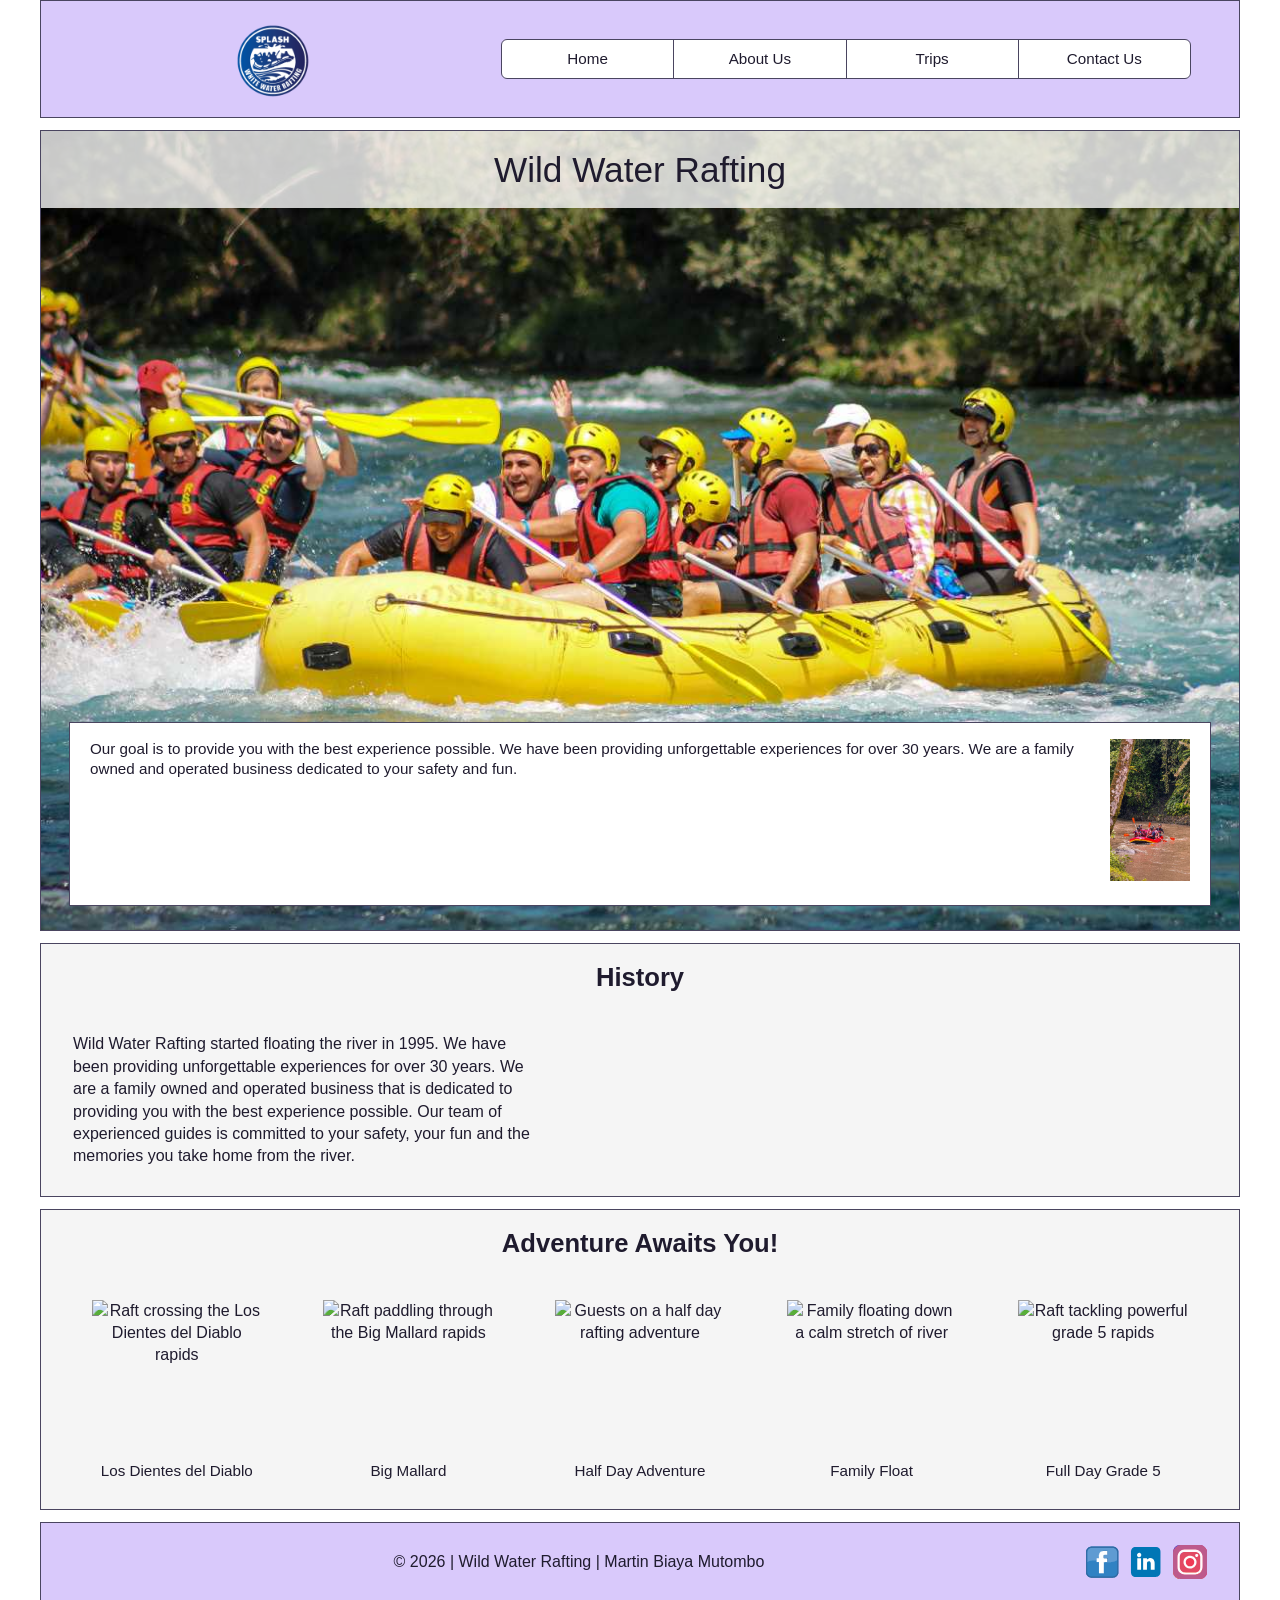
==== commit 1838c08d: "Refactor hero section styles for improved layout, including adjustments to image positioning and par" ====
--- a/wwr/about.html
+++ b/wwr/about.html
@@ -62,9 +62,9 @@
   <footer>
     <p>&copy; 2026 | Wild Water Rafting | Martin Biaya Mutombo</p>
     <nav class="socialmedia">
-      <a href="https://www.facebook.com/"><img src="images/facebook.png" alt="Facebook"></a>
-      <a href="https://www.linkedin.com/"><img src="images/linkedin.png" alt="LinkedIn"></a>
-      <a href="https://www.instagram.com/"><img src="images/instagram.png" alt="Instagram"></a>
+      <a href="https://www.facebook.com/"><img src="images/facebook.svg" alt="Facebook"></a>
+      <a href="https://www.linkedin.com/"><img src="images/linkedin.svg" alt="LinkedIn"></a>
+      <a href="https://www.instagram.com/"><img src="images/instagram.svg" alt="Instagram"></a>
     </nav>
   </footer>
 </body>
--- a/wwr/styles/rafting.css
+++ b/wwr/styles/rafting.css
@@ -112,15 +112,13 @@
 .hero article p {
   font-size: 0.95rem;
   line-height: 1.35;
-  margin-right: 110px;
 }
 
 .hero article img {
-  position: absolute;
-  top: 16px;
-  right: 20px;
+  float: right;
   width: 80px;
   height: auto;
+  margin: 0 0 8px 16px;
 }
 
 /* ---------- Content boxes ---------- */
@@ -230,9 +228,6 @@
     right: auto;
     margin: 0;
   }
-  .hero article p {
-    margin-right: 96px;
-  }
   .history {
     grid-template-columns: 1fr;
   }
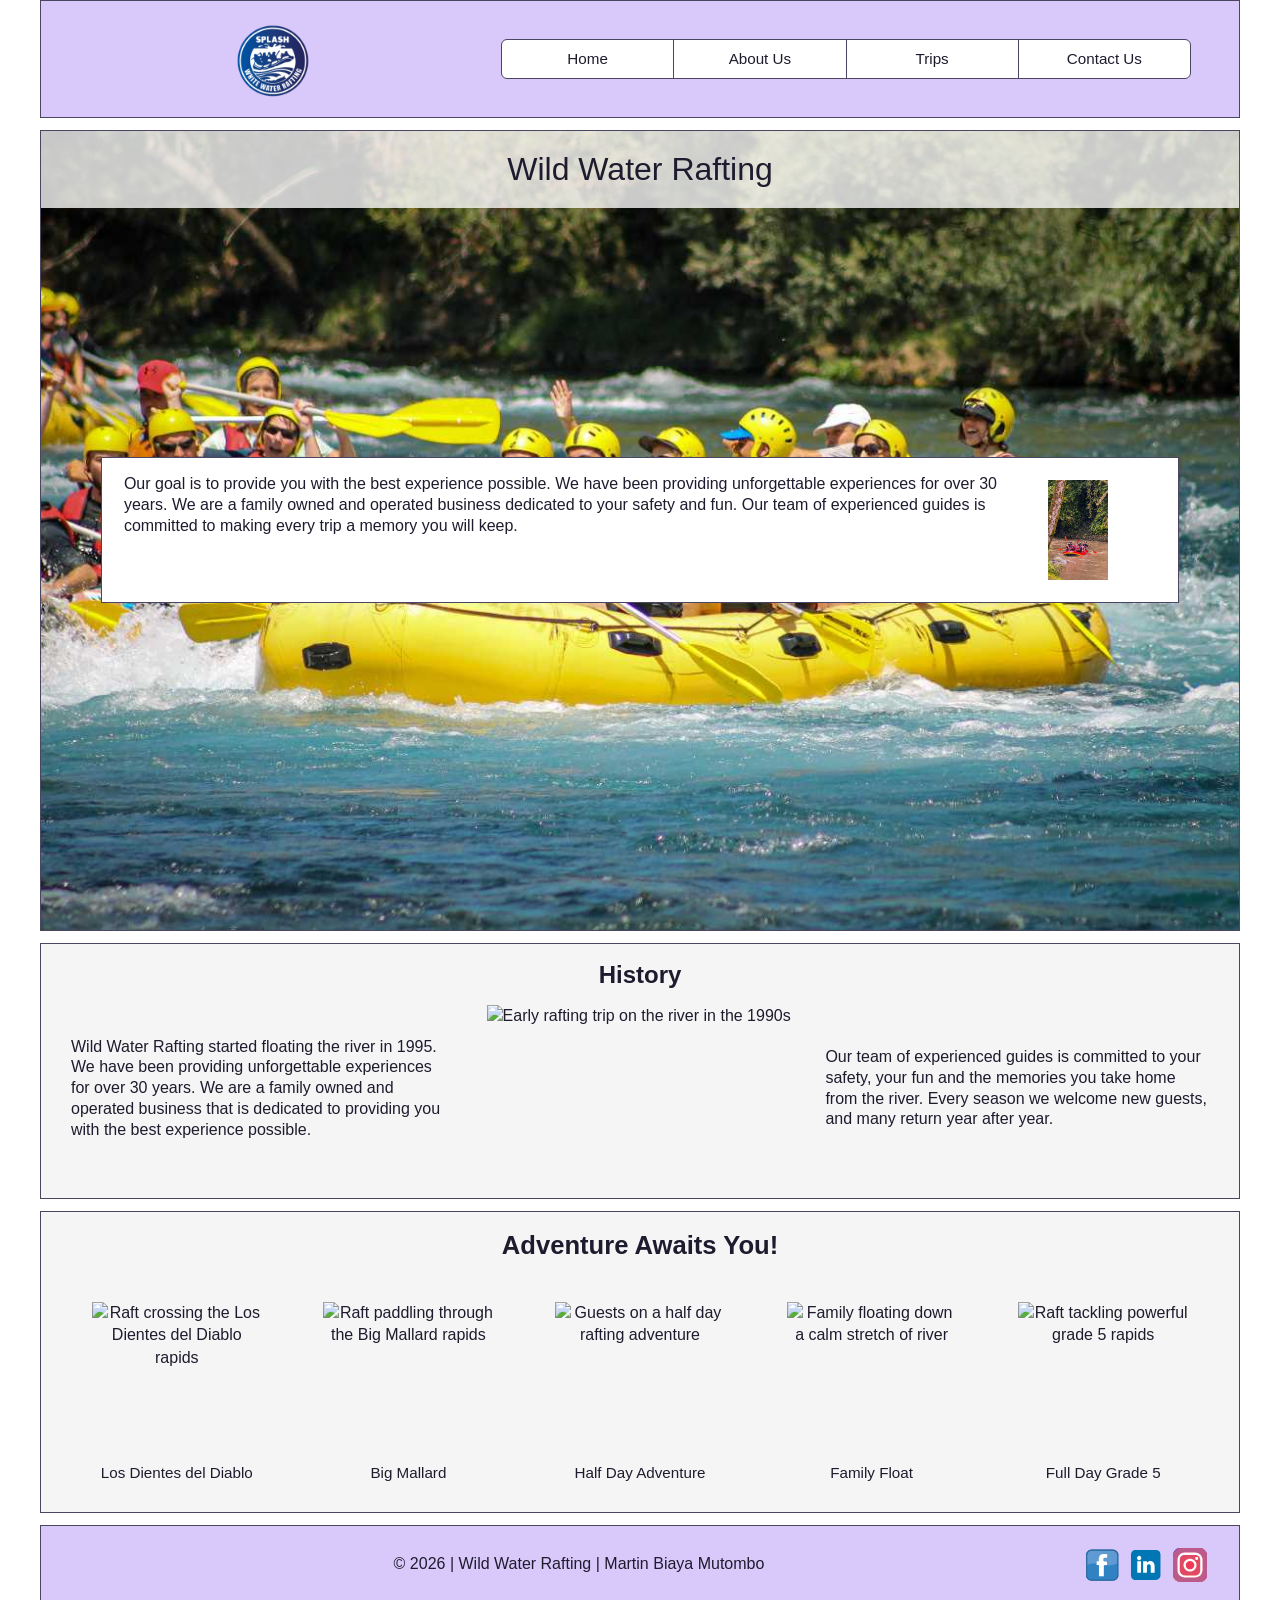
==== commit 6afe5a05: "Update About Us section for clarity and enhanced content presentation, including improved descriptio" ====
--- a/wwr/about.html
+++ b/wwr/about.html
@@ -25,13 +25,15 @@
       <h1>Wild Water Rafting</h1>
       <article>
         <img src="images/happy.jpg" alt="Smiling rafter after a trip">
-        <p>Our goal is to provide you with the best experience possible. We have been providing unforgettable experiences for over 30 years. We are a family owned and operated business dedicated to your safety and fun.</p>
+        <p>Our goal is to provide you with the best experience possible. We have been providing unforgettable experiences for over 30 years. We are a family owned and operated business dedicated to your safety and fun. Our team of experienced guides is committed to making every trip a memory you will keep.</p>
       </article>
     </div>
 
     <section class="history">
       <h2>History</h2>
-      <p>Wild Water Rafting started floating the river in 1995. We have been providing unforgettable experiences for over 30 years. We are a family owned and operated business that is dedicated to providing you with the best experience possible. Our team of experienced guides is committed to your safety, your fun and the memories you take home from the river.</p>
+      <p>Wild Water Rafting started floating the river in 1995. We have been providing unforgettable experiences for over 30 years. We are a family owned and operated business that is dedicated to providing you with the best experience possible.</p>
+      <img src="images/history.jpg" alt="Early rafting trip on the river in the 1990s">
+      <p>Our team of experienced guides is committed to your safety, your fun and the memories you take home from the river. Every season we welcome new guests, and many return year after year.</p>
     </section>
 
     <section class="adventure">
--- a/wwr/styles/rafting.css
+++ b/wwr/styles/rafting.css
@@ -89,10 +89,10 @@
   position: absolute;
   top: 0;
   width: 100%;
-  padding: 14px;
-  text-align: center;
-  font-family: var(--heading-font);
-  font-size: 2.2rem;
+  padding: 16px 14px;
+  text-align: center;
+  font-family: var(--body-font);
+  font-size: 2rem;
   font-weight: normal;
   background-color: rgba(255, 255, 255, 0.78);
   color: var(--accent1-color);
@@ -100,25 +100,28 @@
 
 .hero article {
   position: absolute;
-  bottom: 24px;
-  left: 28px;
-  right: 28px;
-  padding: 16px 20px;
+  top: 50%;
+  transform: translateY(-50%);
+  left: 5%;
+  right: 5%;
+  padding: 16px 22px;
   overflow: hidden;
   background-color: var(--accent2-color);
   border: 1px solid var(--line-color);
 }
 
 .hero article p {
-  font-size: 0.95rem;
-  line-height: 1.35;
+  font-size: 1rem;
+  line-height: 1.3;
 }
 
 .hero article img {
   float: right;
-  width: 80px;
+  width: 60px;
   height: auto;
-  margin: 0 0 8px 16px;
+  aspect-ratio: 3 / 5;
+  object-fit: cover;
+  margin: 6px 48px 6px 24px;
 }
 
 /* ---------- Content boxes ---------- */
@@ -141,15 +144,30 @@
 /* History: text | image | text */
 .history {
   display: grid;
-  grid-template-columns: 1fr 160px 1fr;
-  gap: 24px;
+  grid-template-columns: 1fr 0.8fr 1fr;
+  column-gap: 32px;
   align-items: center;
+  padding: 14px 30px 26px;
+}
+
+.history h2 {
+  margin-bottom: 14px;
+  font-family: var(--body-font);
+  font-size: 1.5rem;
+  font-weight: bold;
+}
+
+.history p {
+  font-size: 1rem;
+  line-height: 1.3;
 }
 
 .history img {
   display: block;
   width: 100%;
   height: auto;
+  aspect-ratio: 1.84 / 1;
+  object-fit: cover;
 }
 
 /* Adventure: five figures across */
@@ -223,7 +241,8 @@
   }
   .hero article {
     position: relative;
-    bottom: auto;
+    top: auto;
+    transform: none;
     left: auto;
     right: auto;
     margin: 0;
